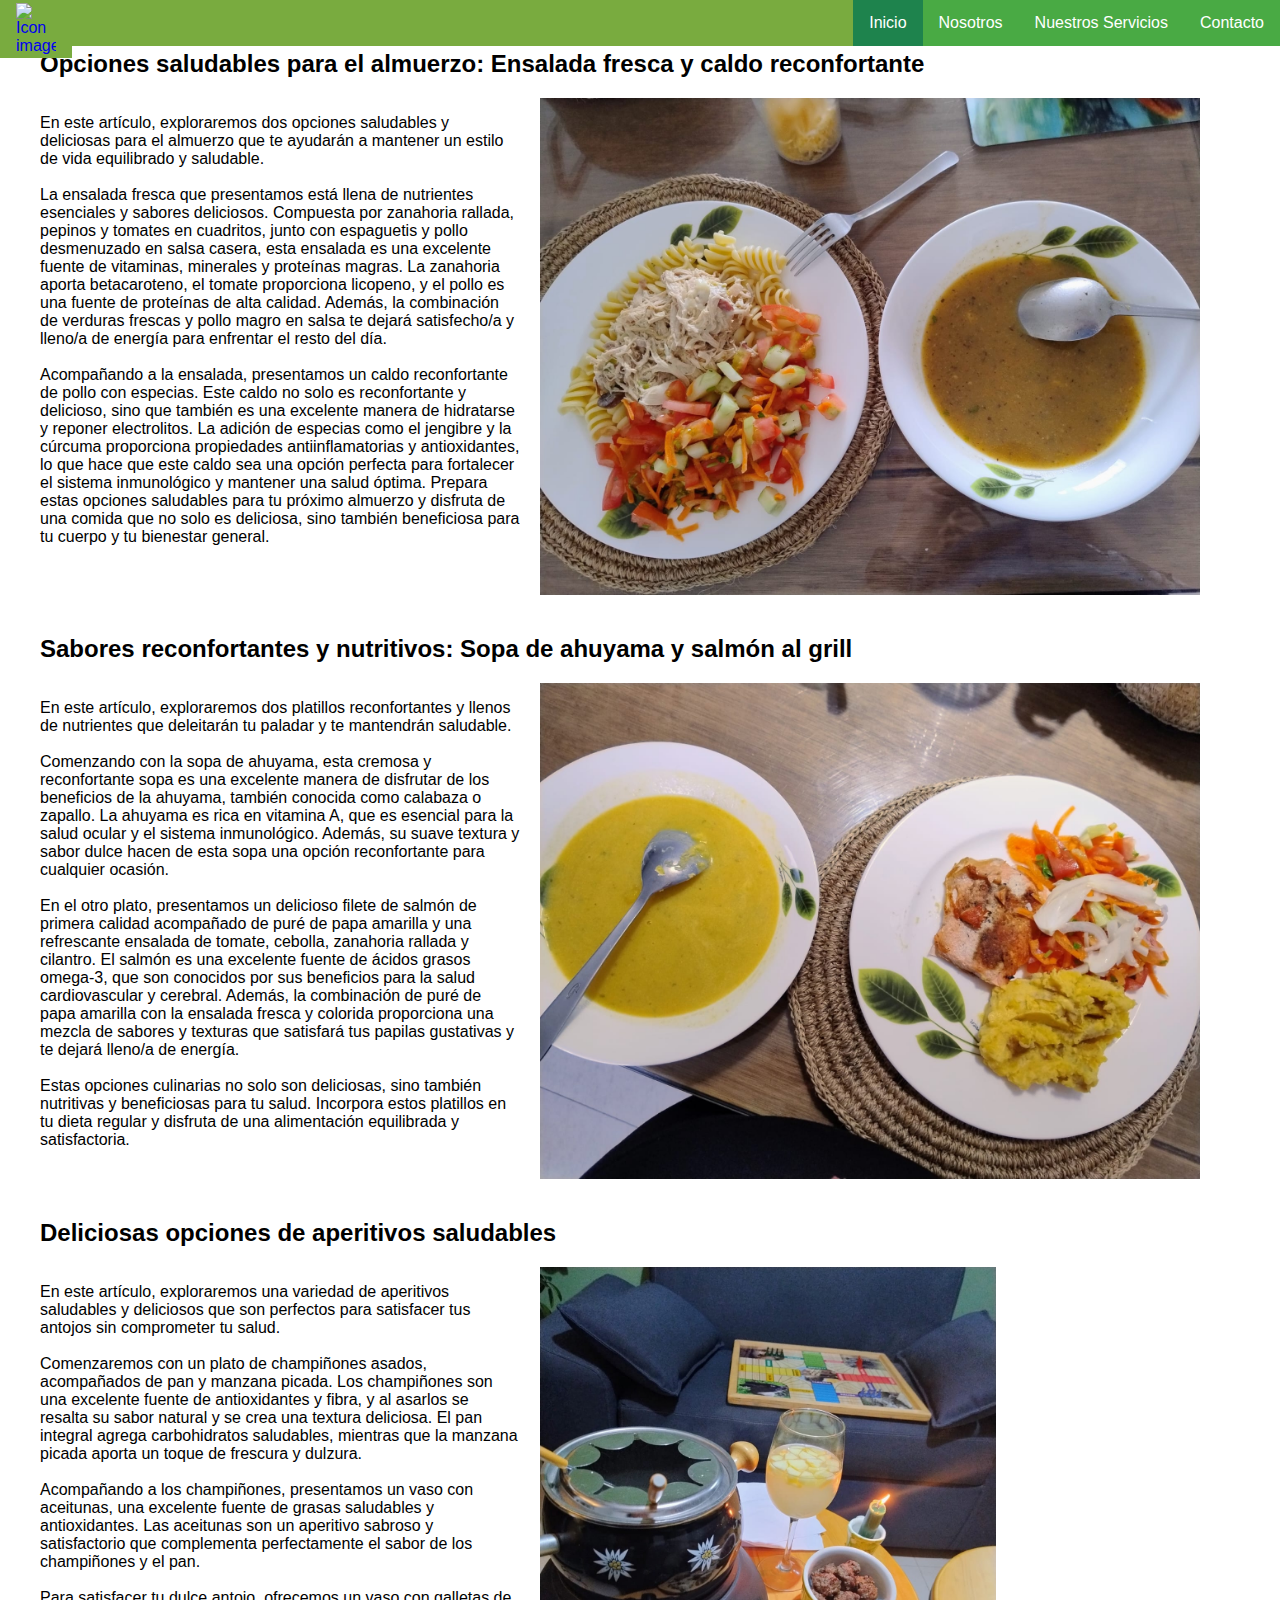
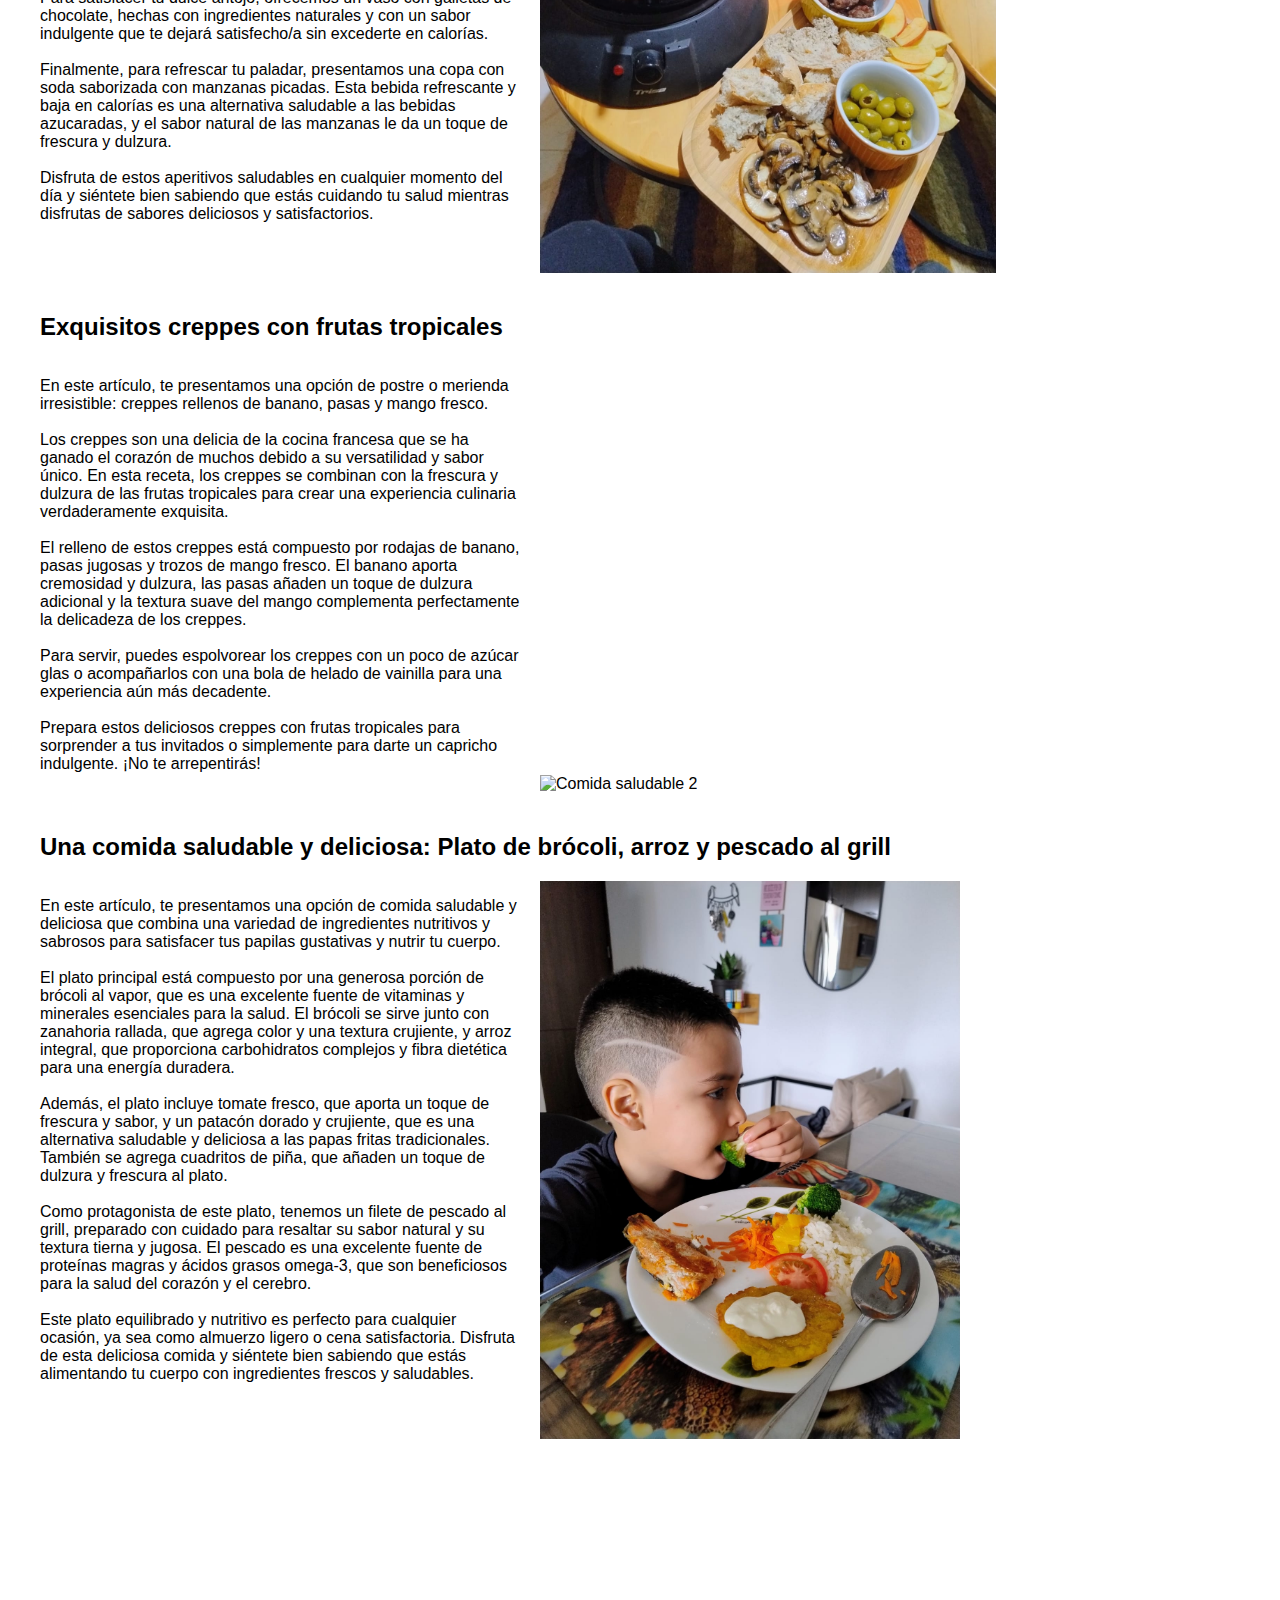
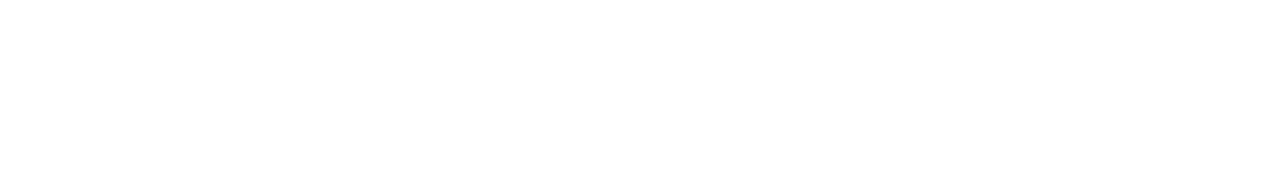
==== Web/index.html @ 766c0627 "Add files via upload" ====
<!DOCTYPE html>
<html lang="en">
<head>
    <meta charset="UTF-8">
    <meta name="viewport" content="width=device-width, initial-scale=1.0">
    <link rel="stylesheet" href="style.css">
    <link rel="shortcut icon" href="img/favicon.ico" type="image/x-icon">
    <link rel="stylesheet" href="https://cdnjs.cloudflare.com/ajax/libs/font-awesome/6.5.2/css/all.min.css" integrity="sha512-SnH5WK+bZxgPHs44uWIX+LLJAJ9/2PkPKZ5QiAj6Ta86w+fsb2TkcmfRyVX3pBnMFcV7oQPJkl9QevSCWr3W6A==" crossorigin="anonymous" referrerpolicy="no-referrer" />
    <title>Comer Saludable</title>
</head>
<body>
    <nav>
        <div class="navbar">
            <div class="inline">
                <div class="img"><a class="nav-img" target="_self" href="index.html"><img src="img/favicon.ico" alt="Icon image"></a></div>
                <ul class="navbar-nav">
                    <li class="nav"><a class="nav-link" target="_self" href="contact.html"><i class="fa-solid fa-address-card"></i> Contacto</a></li>
                    <li class="nav"><a class="nav-link" target="_self" href="services.html"><i class="fa-solid fa-hand-holding-heart"></i> Nuestros Servicios</a></li>
                    <li class="nav"><a class="nav-link" target="_self" href="about.html"><i class="fa-solid fa-users"></i> Nosotros</a></li>
                    <li class="nav"><a class="nav-link active" target="_self" href="index.html"><i class="fa-solid fa-house"></i> Inicio</a></li>
                </ul>
            </div>
        </div>
    </nav>
    <main>
        <article>
            <h2>Opciones saludables para el almuerzo: Ensalada fresca y caldo reconfortante</h2>
            <div class="content">
                <p>
                    En este artículo, exploraremos dos opciones saludables y deliciosas para el almuerzo que te ayudarán a mantener un estilo de vida equilibrado y saludable.
                    <br>
                    <br>
                    La ensalada fresca que presentamos está llena de nutrientes esenciales y sabores deliciosos. Compuesta por zanahoria rallada, pepinos y tomates en cuadritos, junto con espaguetis y pollo desmenuzado en salsa casera, esta ensalada es una excelente fuente de vitaminas, minerales y proteínas magras. La zanahoria aporta betacaroteno, el tomate proporciona licopeno, y el pollo es una fuente de proteínas de alta calidad. Además, la combinación de verduras frescas y pollo magro en salsa te dejará satisfecho/a y lleno/a de energía para enfrentar el resto del día.
                    <br>
                    <br>
                    Acompañando a la ensalada, presentamos un caldo reconfortante de pollo con especias. Este caldo no solo es reconfortante y delicioso, sino que también es una excelente manera de hidratarse y reponer electrolitos. La adición de especias como el jengibre y la cúrcuma proporciona propiedades antiinflamatorias y antioxidantes, lo que hace que este caldo sea una opción perfecta para fortalecer el sistema inmunológico y mantener una salud óptima.
                    Prepara estas opciones saludables para tu próximo almuerzo y disfruta de una comida que no solo es deliciosa, sino también beneficiosa para tu cuerpo y tu bienestar general.
                </p>
                <div class="image">
                    <img src="img/Comida-saludable-1.jpeg" alt="Comida saludable 1">
                </div>
            </div>
        </article>
        <article>
            <h2>Sabores reconfortantes y nutritivos: Sopa de ahuyama y salmón al grill</h2>
            <div class="content">
                <p>
                    En este artículo, exploraremos dos platillos reconfortantes y llenos de nutrientes que deleitarán tu paladar y te mantendrán saludable.
                    <br>
                    <br>
                    Comenzando con la sopa de ahuyama, esta cremosa y reconfortante sopa es una excelente manera de disfrutar de los beneficios de la ahuyama, también conocida como calabaza o zapallo. La ahuyama es rica en vitamina A, que es esencial para la salud ocular y el sistema inmunológico. Además, su suave textura y sabor dulce hacen de esta sopa una opción reconfortante para cualquier ocasión.
                    <br>
                    <br>
                    En el otro plato, presentamos un delicioso filete de salmón de primera calidad acompañado de puré de papa amarilla y una refrescante ensalada de tomate, cebolla, zanahoria rallada y cilantro. El salmón es una excelente fuente de ácidos grasos omega-3, que son conocidos por sus beneficios para la salud cardiovascular y cerebral. Además, la combinación de puré de papa amarilla con la ensalada fresca y colorida proporciona una mezcla de sabores y texturas que satisfará tus papilas gustativas y te dejará lleno/a de energía.
                    <br>
                    <br>
                    Estas opciones culinarias no solo son deliciosas, sino también nutritivas y beneficiosas para tu salud. Incorpora estos platillos en tu dieta regular y disfruta de una alimentación equilibrada y satisfactoria.
                </p>
                <div class="image">
                    <img src="img/Comida-saludable-2.jpeg" alt="Comida saludable 2">
                </div>
            </div>
        </article>
        <article>
            <h2>Deliciosas opciones de aperitivos saludables</h2>
            <div class="content">
                <p>
                    En este artículo, exploraremos una variedad de aperitivos saludables y deliciosos que son perfectos para satisfacer tus antojos sin comprometer tu salud.
                    <br>
                    <br>
                    Comenzaremos con un plato de champiñones asados, acompañados de pan y manzana picada. Los champiñones son una excelente fuente de antioxidantes y fibra, y al asarlos se resalta su sabor natural y se crea una textura deliciosa. El pan integral agrega carbohidratos saludables, mientras que la manzana picada aporta un toque de frescura y dulzura.
                    <br>
                    <br>
                    Acompañando a los champiñones, presentamos un vaso con aceitunas, una excelente fuente de grasas saludables y antioxidantes. Las aceitunas son un aperitivo sabroso y satisfactorio que complementa perfectamente el sabor de los champiñones y el pan.
                    <br>
                    <br>
                    Para satisfacer tu dulce antojo, ofrecemos un vaso con galletas de chocolate, hechas con ingredientes naturales y con un sabor indulgente que te dejará satisfecho/a sin excederte en calorías.
                    <br>
                    <br>
                    Finalmente, para refrescar tu paladar, presentamos una copa con soda saborizada con manzanas picadas. Esta bebida refrescante y baja en calorías es una alternativa saludable a las bebidas azucaradas, y el sabor natural de las manzanas le da un toque de frescura y dulzura.
                    <br>
                    <br>
                    Disfruta de estos aperitivos saludables en cualquier momento del día y siéntete bien sabiendo que estás cuidando tu salud mientras disfrutas de sabores deliciosos y satisfactorios.
                </p>
                <div class="image" style="flex-basis: 38%;">
                    <img src="img/Comida-saludable-3.jpeg" alt="Comida saludable 2">
                </div>
            </div>
        </article>
        <article>
            <h2>Exquisitos creppes con frutas tropicales</h2>
            <div class="content">
                <p>
                    En este artículo, te presentamos una opción de postre o merienda irresistible: creppes rellenos de banano, pasas y mango fresco.
                    <br>
                    <br>
                    Los creppes son una delicia de la cocina francesa que se ha ganado el corazón de muchos debido a su versatilidad y sabor único. En esta receta, los creppes se combinan con la frescura y dulzura de las frutas tropicales para crear una experiencia culinaria verdaderamente exquisita.
                    <br>
                    <br>
                    El relleno de estos creppes está compuesto por rodajas de banano, pasas jugosas y trozos de mango fresco. El banano aporta cremosidad y dulzura, las pasas añaden un toque de dulzura adicional y la textura suave del mango complementa perfectamente la delicadeza de los creppes.
                    <br>
                    <br>
                    Para servir, puedes espolvorear los creppes con un poco de azúcar glas o acompañarlos con una bola de helado de vainilla para una experiencia aún más decadente.
                    <br>
                    <br>
                    Prepara estos deliciosos creppes con frutas tropicales para sorprender a tus invitados o simplemente para darte un capricho indulgente. ¡No te arrepentirás!
                </p>
                <div class="image" style="flex-basis: 22%;">
                    <img src="img/Comida-saludable-4.gif" alt="Comida saludable 2">
                </div>
            </div>
        </article>
        <article>
            <h2>Una comida saludable y deliciosa: Plato de brócoli, arroz y pescado al grill</h2>
            <div class="content">
                <p>
                    En este artículo, te presentamos una opción de comida saludable y deliciosa que combina una variedad de ingredientes nutritivos y sabrosos para satisfacer tus papilas gustativas y nutrir tu cuerpo.
                    <br>
                    <br>
                    El plato principal está compuesto por una generosa porción de brócoli al vapor, que es una excelente fuente de vitaminas y minerales esenciales para la salud. El brócoli se sirve junto con zanahoria rallada, que agrega color y una textura crujiente, y arroz integral, que proporciona carbohidratos complejos y fibra dietética para una energía duradera.
                    <br>
                    <br>
                    Además, el plato incluye tomate fresco, que aporta un toque de frescura y sabor, y un patacón dorado y crujiente, que es una alternativa saludable y deliciosa a las papas fritas tradicionales. También se agrega cuadritos de piña, que añaden un toque de dulzura y frescura al plato.
                    <br>
                    <br>
                    Como protagonista de este plato, tenemos un filete de pescado al grill, preparado con cuidado para resaltar su sabor natural y su textura tierna y jugosa. El pescado es una excelente fuente de proteínas magras y ácidos grasos omega-3, que son beneficiosos para la salud del corazón y el cerebro.
                    <br>
                    <br>
                    Este plato equilibrado y nutritivo es perfecto para cualquier ocasión, ya sea como almuerzo ligero o cena satisfactoria. Disfruta de esta deliciosa comida y siéntete bien sabiendo que estás alimentando tu cuerpo con ingredientes frescos y saludables.
                </p>
                <div class="image" style="flex-basis: 35%;">
                    <img src="img/Comida.jpeg" alt="Comida saludable 2">
                </div>
            </div>
        </article>
        <br><br><br><br><br><br><br><br><br><br><br><br><br><br><br>
    </main>
    <footer id="footer">
        <div class="footer-content">
            <div class="contact-info">
                <h3>Contacto</h3>
                <p><i class="fa-solid fa-phone-volume"></i> Teléfono: +57 315 2059810</p>
                <div class="author">
                    <p>Esta soy yo <i class="fa-solid fa-heart"></i></p>
                    <img src="img/Lily.jpeg" alt="autor img">
                    <p class="author-p"><i>- Lily Bedoya</i></p>
                </div>
            </div>
            <div class="social-links">
                <h3>Síguenos</h3>
                <ul>
                    <li><a href="#">Facebook</a></li>
                    <li><a href="#">Twitter</a></li>
                    <li><a href="#">Instagram</a></li>
                </ul>
            </div>
        </div>
        <div class="copyright">
            <p>Derechos de autor © 2024 Lily Bedoya - Todos los derechos reservados</p>
        </div>
    </footer>
    <script src="script.js"></script>
</body>
</html>
---- Web/style.css ----
body{
    margin: 0;
    padding: 0;
    max-width: 100%;
    height: 100%;
    font-family: Tahoma, sans-serif;
}

.nav{
    display: inline;
    float: right;
}

.nav-link{
    display: block;
    padding: 14px 16px;
    background-color: #49aa44;
    color: white;
    text-align: center;
    text-decoration: none;
}

.navbar-nav{
    background-color: #dddddd;
    list-style-type: none;
    margin: 0;
    padding: 0;
    overflow: hidden;
    background-color: #79ab3f;
    position: fixed;
    top: 0;
    width: 100%;
}

.nav-link:hover{
    background-color: #0c5010;
}

.active{
    background-color: #1e834d;
}

.img img{
    width: 40px;
    height: auto;
    max-width: 100%;
    float: left;
    background-color: #79ab3f;
    padding: 3px 16px;
}

.nav-img{
    z-index: 1000;
    position: fixed;
    top: 0;
    width: 100%;
    max-width: 40px;
}

main {
    max-width: 1200px;
    margin: 0 auto;
    padding: 20px;
    margin-top: 10px;
}

article {
    margin-bottom: 40px;
}

h2 {
    flex-basis: 100%;
    margin-bottom: 20px;
}

.content {
    display: flex;
    flex: 1;
}

.image {
    display: flex;
    flex-basis: 55%;
    margin-left: 20px;
}

.content p {
    margin-bottom: 20px;
    flex-basis: 40%;
}

img {
    max-width: 100%;
    height: auto;
    display: block;
    margin-top: auto;
}

footer {
    background-color: #333;
    color: #fff;
    padding: 20px 0;
    bottom: 0;
    position: fixed;
    width: 100%;
    padding: 20px 0;
    left: 0;
}
#footer {
    display: none;
    position: fixed;
    bottom: 0;
    left: 0;
    width: 100%;
    background-color: #333;
    color: #fff;
    padding: 20px;
}

.author img{
    width: 40px;
    border-left: 4px solid black;
    margin-top: 10px;
    margin-bottom: 10px;
    padding-left: 10px;
}

.author-p{
    margin: 0;
}

.footer-content {
    display: flex;
    justify-content: space-between; 
    max-width: 1200px; 
    margin: 0 auto; 
}

.contact-info, .social-links {
    flex-basis: 50%; 
}

.contact-info h3, .social-links h3 {
    margin-bottom: 10px; 
}

.contact-info p {
    margin-bottom: 5px; 
}

.social-links ul {
    list-style-type: none; 
    padding: 0;
}

.social-links ul li {
    margin-bottom: 5px; 
}

.social-links ul li a {
    color: #fff; 
    text-decoration: none; 
}

.social-links ul li a:hover {
    text-decoration: underline; 
}

.copyright {
    text-align: center;
    margin-top: 20px; 
}
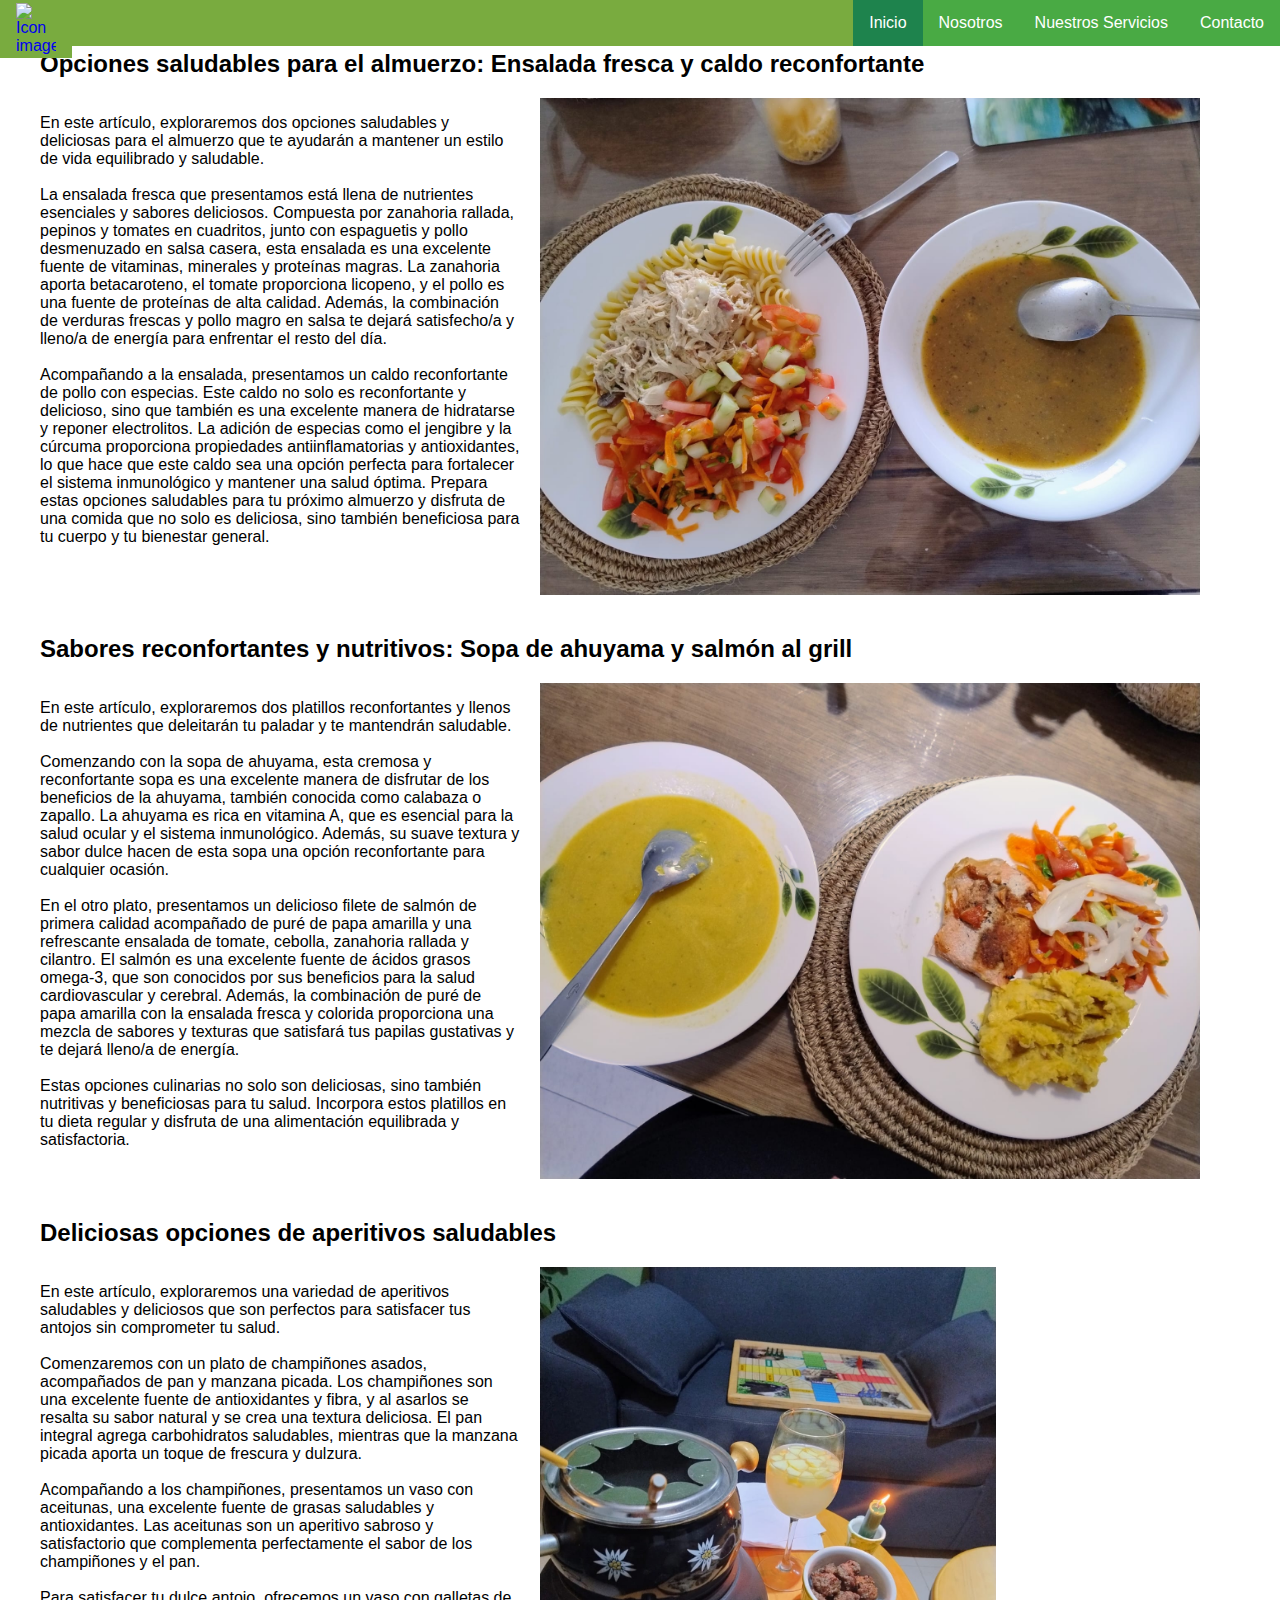
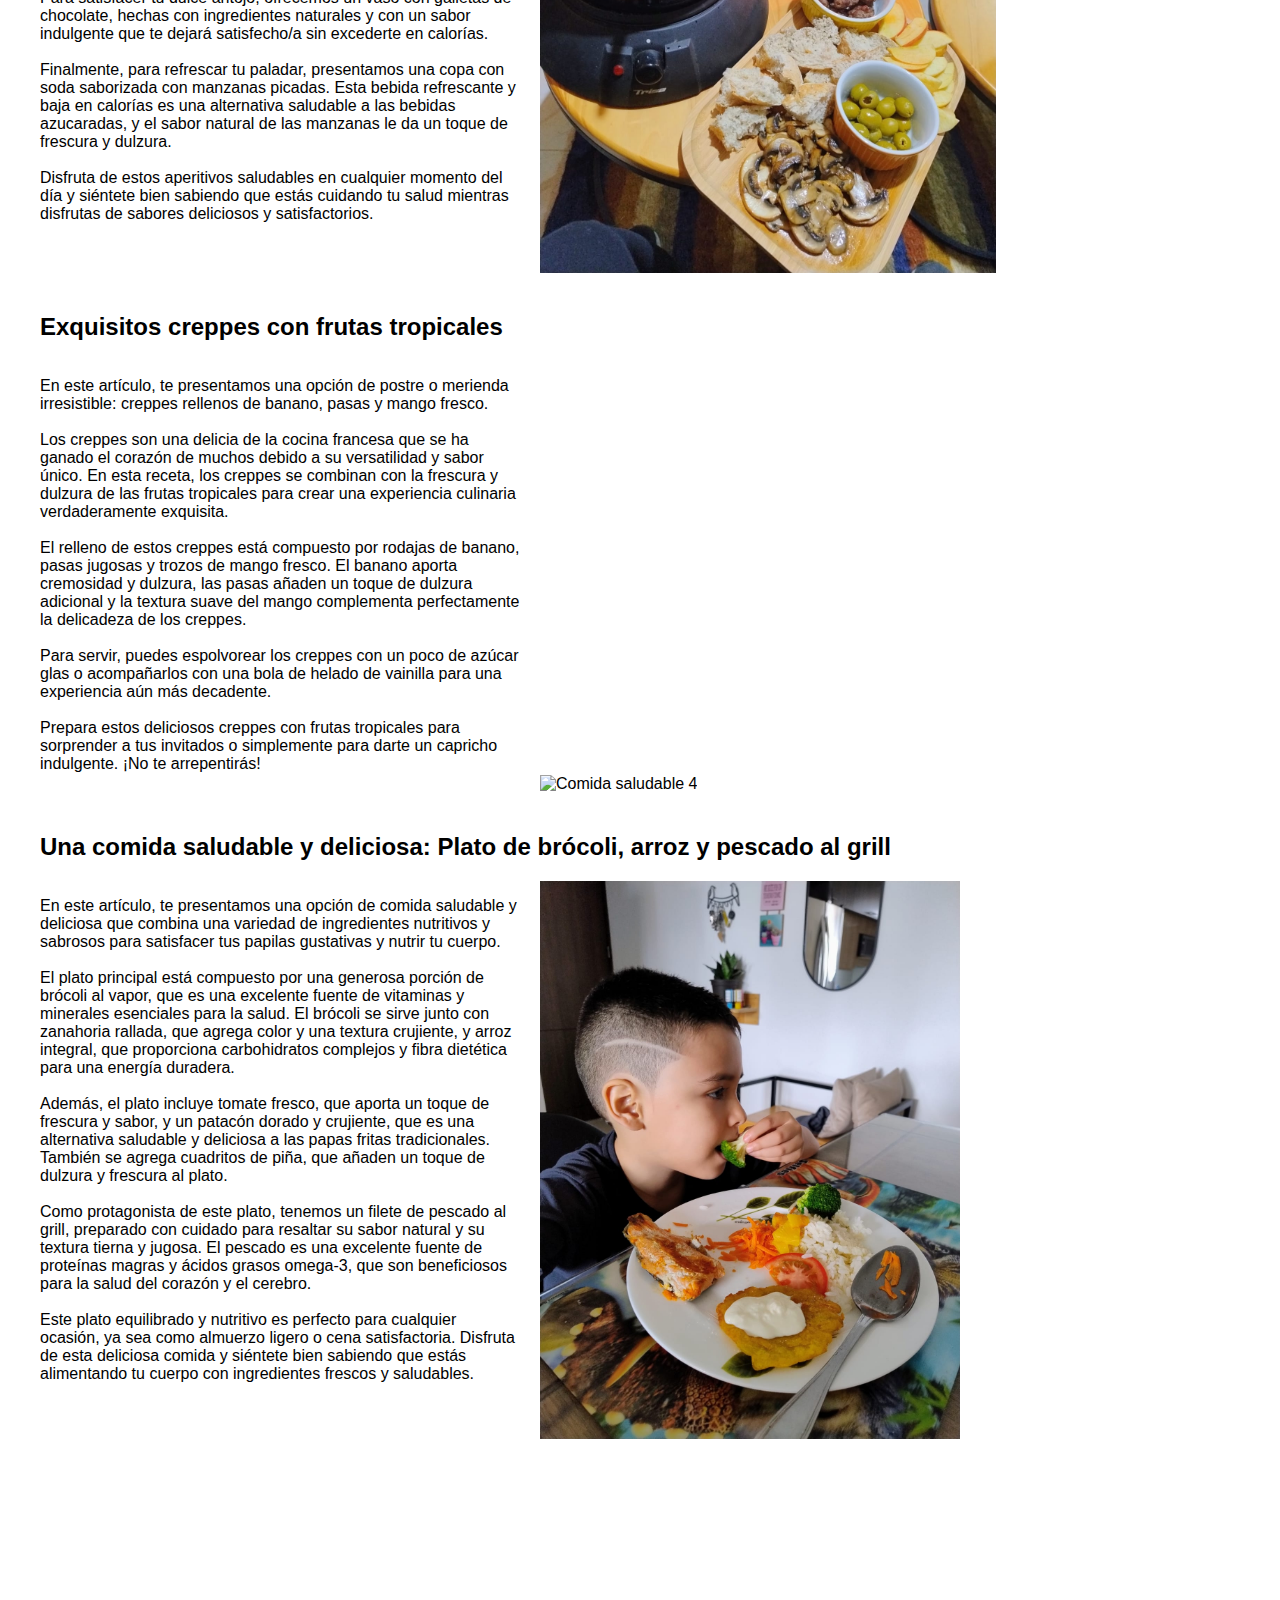
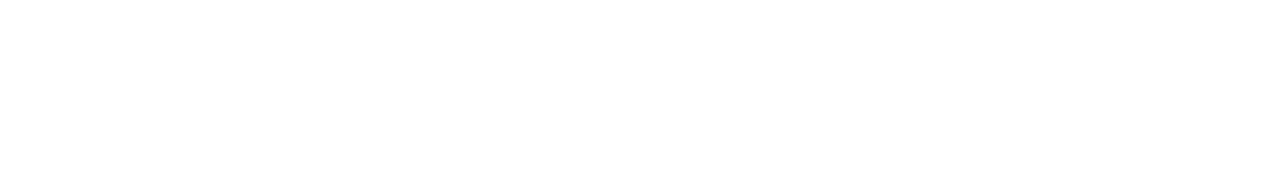
==== commit 76377bd2: "Add files via upload" ====
--- a/Web/index.html
+++ b/Web/index.html
@@ -83,7 +83,7 @@
                     Disfruta de estos aperitivos saludables en cualquier momento del día y siéntete bien sabiendo que estás cuidando tu salud mientras disfrutas de sabores deliciosos y satisfactorios.
                 </p>
                 <div class="image" style="flex-basis: 38%;">
-                    <img src="img/Comida-saludable-3.jpeg" alt="Comida saludable 2">
+                    <img src="img/Comida-saludable-3.jpeg" alt="Comida saludable 3">
                 </div>
             </div>
         </article>
@@ -105,8 +105,8 @@
                     <br>
                     Prepara estos deliciosos creppes con frutas tropicales para sorprender a tus invitados o simplemente para darte un capricho indulgente. ¡No te arrepentirás!
                 </p>
-                <div class="image" style="flex-basis: 22%;">
-                    <img src="img/Comida-saludable-4.gif" alt="Comida saludable 2">
+                <div class="image" style="flex-basis: 20%;">
+                    <img src="img/Comida-saludable-4.gif" alt="Comida saludable 4">
                 </div>
             </div>
         </article>
@@ -129,7 +129,7 @@
                     Este plato equilibrado y nutritivo es perfecto para cualquier ocasión, ya sea como almuerzo ligero o cena satisfactoria. Disfruta de esta deliciosa comida y siéntete bien sabiendo que estás alimentando tu cuerpo con ingredientes frescos y saludables.
                 </p>
                 <div class="image" style="flex-basis: 35%;">
-                    <img src="img/Comida.jpeg" alt="Comida saludable 2">
+                    <img src="img/Comida.jpeg" alt="Comida img">
                 </div>
             </div>
         </article>
